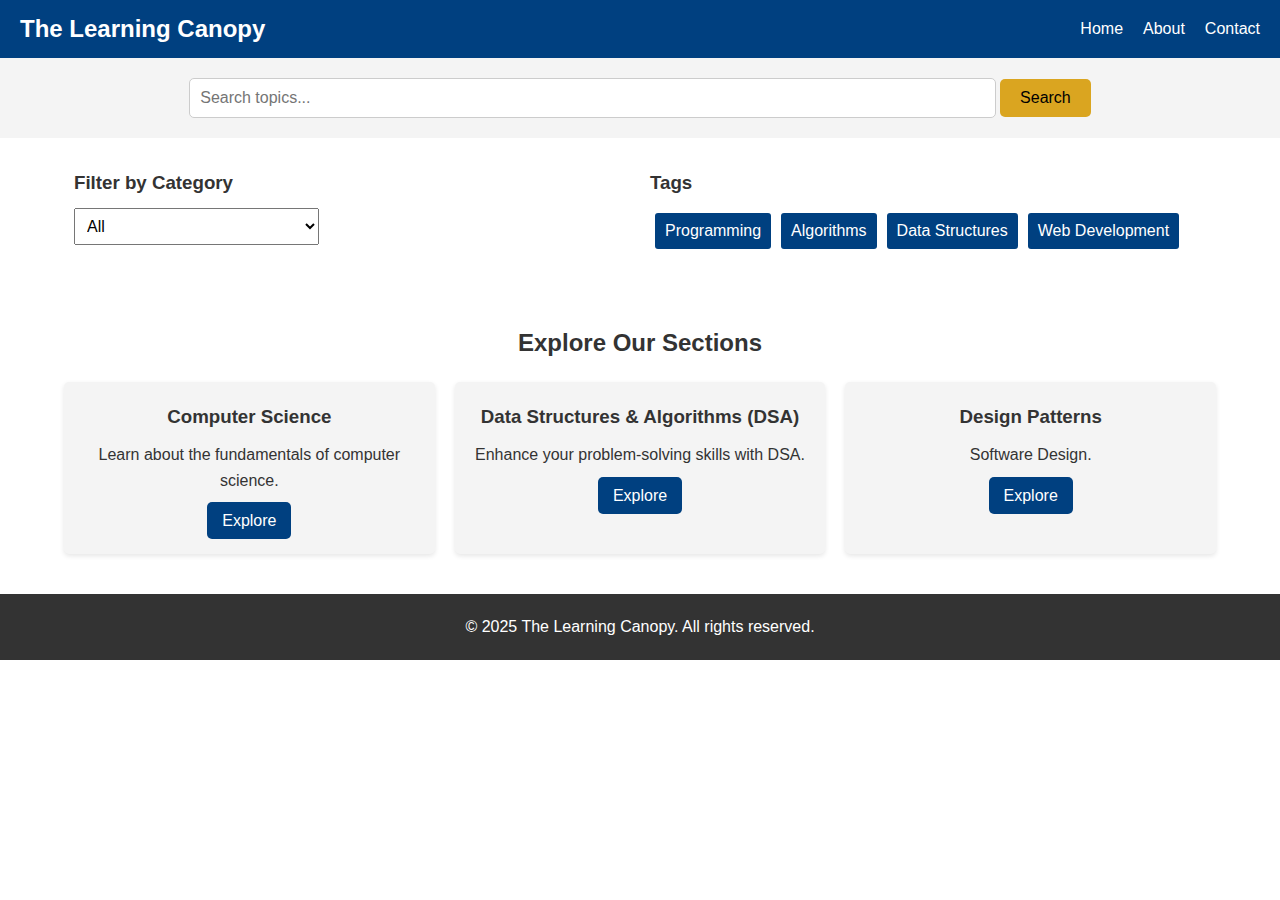
==== index.html @ ccc467a1 "design patterns added" ====
<!DOCTYPE html>
<html lang="en">
  <head>
    <meta charset="UTF-8" />
    <!-- Ensure proper scaling on all devices -->
    <meta name="viewport" content="width=device-width, initial-scale=1.0" />
    <title>The Learning Canopy</title>
    <link rel="stylesheet" href="styles.css" />
  </head>
  <body>
    <!-- Navigation Bar -->
    <nav class="navbar">
      <div class="logo">
        <a href="#">The Learning Canopy</a>
      </div>
      <!-- Hamburger Menu Icon for Mobile -->
      <div class="menu-toggle" id="mobile-menu">
        <span class="bar"></span>
        <span class="bar"></span>
        <span class="bar"></span>
      </div>
      <ul class="nav-menu">
        <li class="nav-item"><a href="#" class="nav-link">Home</a></li>
        <li class="nav-item"><a href="#" class="nav-link">About</a></li>
        <li class="nav-item"><a href="#" class="nav-link">Contact</a></li>
      </ul>
    </nav>

    <!-- Search Section -->
    <section class="search-section">
      <div class="container">
        <input type="text" id="search-input" placeholder="Search topics..." />
        <button id="search-btn">Search</button>
      </div>
    </section>

    <!-- Filters and Tags Section -->
    <section class="filters-section">
      <div class="container">
        <div class="filters">
          <h3>Filter by Category</h3>
          <select id="category-filter">
            <option value="all">All</option>
            <option value="computer-science">Computer Science</option>
            <option value="dsa">Data Structures &amp; Algorithms</option>
            <!-- Add more options as needed -->
          </select>
        </div>
        <div class="tags">
          <h3>Tags</h3>
          <div class="tag-list">
            <span class="tag">Programming</span>
            <span class="tag">Algorithms</span>
            <span class="tag">Data Structures</span>
            <span class="tag">Web Development</span>
            <!-- Add more tags as needed -->
          </div>
        </div>
      </div>
    </section>

    <!-- Main Sections (Cards) -->
    <section class="sections">
      <div class="container">
        <h2>Explore Our Sections</h2>
        <div class="cards">
          <!-- Card for Computer Science Section -->
          <div class="card">
            <h3>Computer Science</h3>
            <p>Learn about the fundamentals of computer science.</p>
            <a href="./cs.html" target="_blank" class="card-link">Explore</a>
          </div>
          <!-- Card for Data Structures & Algorithms Section -->
          <div class="card">
            <h3>Data Structures &amp; Algorithms (DSA)</h3>
            <p>Enhance your problem-solving skills with DSA.</p>
            <a href="./dsa.html" target="_blank" class="card-link">Explore</a>
          </div>
          <!-- Placeholder Card for Future Sections -->
          <div class="card">
            <h3>Design Patterns</h3>
            <p>Software Design.</p>
            <a href="./designpatterns.html" target="_blank" class="card-link"
              >Explore</a
            >
          </div>
        </div>
      </div>
    </section>

    <!-- Footer -->
    <footer>
      <div class="container">
        <p>&copy; 2025 The Learning Canopy. All rights reserved.</p>
      </div>
    </footer>

    <!-- Link to the JavaScript file -->
    <script src="script.js"></script>
  </body>
</html>
---- styles.css ----
/* Reset some basic styles */
* {
  margin: 0;
  padding: 0;
  box-sizing: border-box;
}

body {
  font-family: Arial, sans-serif;
  line-height: 1.6;
  color: #333;
}

/* --- Navigation Bar --- */
.navbar {
  display: flex;
  justify-content: space-between;
  align-items: center;
  background: #004080;
  color: #fff;
  padding: 10px 20px;
}

.navbar .logo a {
  color: #fff;
  text-decoration: none;
  font-size: 1.5rem;
  font-weight: bold;
}

.navbar .nav-menu {
  list-style: none;
  display: flex;
}

.navbar .nav-item {
  margin-left: 20px;
}

.navbar .nav-link {
  color: #fff;
  text-decoration: none;
}

/* Hamburger Menu */
.menu-toggle {
  display: none;
  flex-direction: column;
  cursor: pointer;
}

.menu-toggle .bar {
  width: 25px;
  height: 3px;
  background-color: #fff;
  margin: 4px 0;
}

/* --- Search Section --- */
.search-section {
  background: #f4f4f4;
  padding: 20px 0;
}

.search-section .container {
  width: 90%;
  max-width: 1200px;
  margin: 0 auto;
  text-align: center;
}

#search-input {
  width: 70%;
  padding: 10px;
  font-size: 1rem;
  border: 1px solid #ccc;
  border-radius: 5px;
}

#search-btn {
  padding: 10px 20px;
  font-size: 1rem;
  border: none;
  background: goldenrod;
  color: black;
  border-radius: 5px;
  cursor: pointer;
}

/* --- Filters and Tags Section --- */
.filters-section {
  padding: 20px 0;
}

.filters-section .container {
  width: 90%;
  max-width: 1200px;
  margin: 0 auto;
  display: flex;
  flex-wrap: wrap;
  justify-content: space-between;
}

.filters,
.tags {
  flex: 1;
  margin: 10px;
}

.filters h3,
.tags h3 {
  margin-bottom: 10px;
}

#category-filter {
  padding: 8px;
  font-size: 1rem;
}

/* Tag List */
.tag-list {
  display: flex;
  flex-wrap: wrap;
}

.tag {
  background: #004080;
  color: #fff;
  padding: 5px 10px;
  margin: 5px;
  border-radius: 3px;
  cursor: pointer;
}

/* --- Sections (Cards) --- */
.sections {
  padding: 40px 0;
  background: #fff;
}

.sections .container {
  width: 90%;
  max-width: 1200px;
  margin: 0 auto;
}

.sections h2 {
  text-align: center;
  margin-bottom: 20px;
}

.cards {
  display: flex;
  flex-wrap: wrap;
  gap: 20px;
  justify-content: center;
}

.card {
  background: #f4f4f4;
  padding: 20px;
  flex: 1 1 300px;
  border-radius: 5px;
  text-align: center;
  box-shadow: 0 2px 5px rgba(0, 0, 0, 0.1);
}

.card h3 {
  margin-bottom: 10px;
}

.card p {
  margin-bottom: 15px;
}

.card-link {
  text-decoration: none;
  color: #fff;
  background: #004080;
  padding: 10px 15px;
  border-radius: 5px;
}

/* --- Footer --- */
footer {
  background: #333;
  color: #fff;
  text-align: center;
  padding: 20px 0;
}

/* --- Responsive Styles --- */
@media (max-width: 768px) {
  /* Navigation menu for mobile */
  .navbar .nav-menu {
    position: absolute;
    top: 60px;
    left: -100%;
    width: 100%;
    flex-direction: column;
    background: #004080;
    transition: left 0.3s ease-in-out;
  }

  .navbar .nav-menu.active {
    left: 0;
  }

  .navbar .nav-item {
    margin: 15px 0;
    text-align: center;
  }

  .menu-toggle {
    display: flex;
  }

  /* Stack filters vertically on smaller screens */
  .filters-section .container {
    flex-direction: column;
  }
}
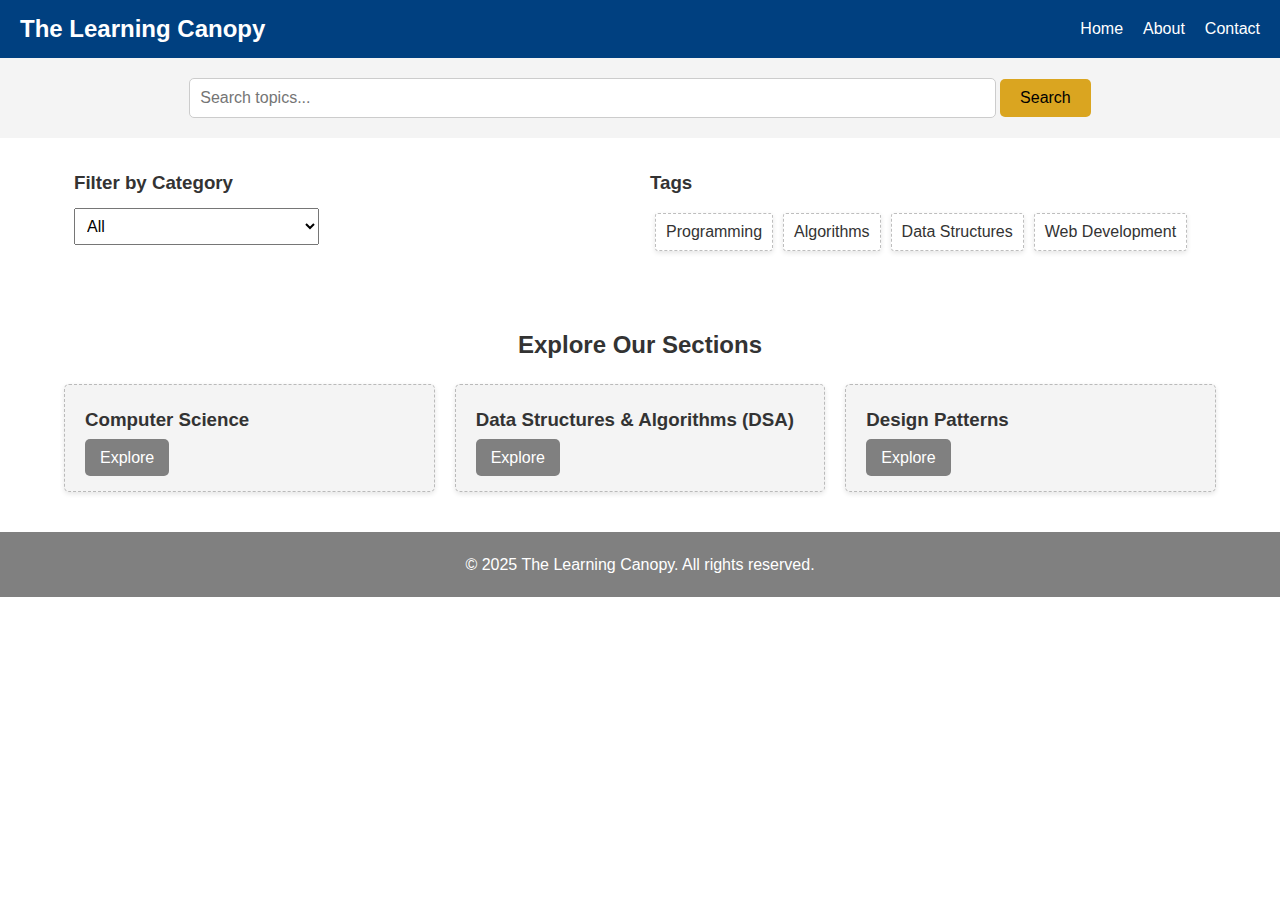
==== commit 0867337d: "theme light color" ====
--- a/index.html
+++ b/index.html
@@ -67,19 +67,19 @@
           <!-- Card for Computer Science Section -->
           <div class="card">
             <h3>Computer Science</h3>
-            <p>Learn about the fundamentals of computer science.</p>
+
             <a href="./cs.html" target="_blank" class="card-link">Explore</a>
           </div>
           <!-- Card for Data Structures & Algorithms Section -->
           <div class="card">
             <h3>Data Structures &amp; Algorithms (DSA)</h3>
-            <p>Enhance your problem-solving skills with DSA.</p>
+
             <a href="./dsa.html" target="_blank" class="card-link">Explore</a>
           </div>
           <!-- Placeholder Card for Future Sections -->
           <div class="card">
             <h3>Design Patterns</h3>
-            <p>Software Design.</p>
+
             <a href="./designpatterns.html" target="_blank" class="card-link"
               >Explore</a
             >
--- a/styles.css
+++ b/styles.css
@@ -124,12 +124,17 @@
 }
 
 .tag {
-  background: #004080;
-  color: #fff;
+  border: 1px dashed rgba(128, 128, 128, 0.508);
+  box-shadow: 0 2px 5px rgba(0, 0, 0, 0.1);
+  color: #333;
   padding: 5px 10px;
   margin: 5px;
   border-radius: 3px;
   cursor: pointer;
+  z-index: auto;
+}
+.tag:hover {
+  background-color: rgba(211, 211, 211, 0.436);
 }
 
 /* --- Sections (Cards) --- */
@@ -157,11 +162,11 @@
 }
 
 .card {
+  border: 1px dashed rgba(128, 128, 128, 0.5);
   background: #f4f4f4;
   padding: 20px;
   flex: 1 1 300px;
   border-radius: 5px;
-  text-align: center;
   box-shadow: 0 2px 5px rgba(0, 0, 0, 0.1);
 }
 
@@ -176,14 +181,14 @@
 .card-link {
   text-decoration: none;
   color: #fff;
-  background: #004080;
+  background: gray;
   padding: 10px 15px;
   border-radius: 5px;
 }
 
 /* --- Footer --- */
 footer {
-  background: #333;
+  background: gray;
   color: #fff;
   text-align: center;
   padding: 20px 0;
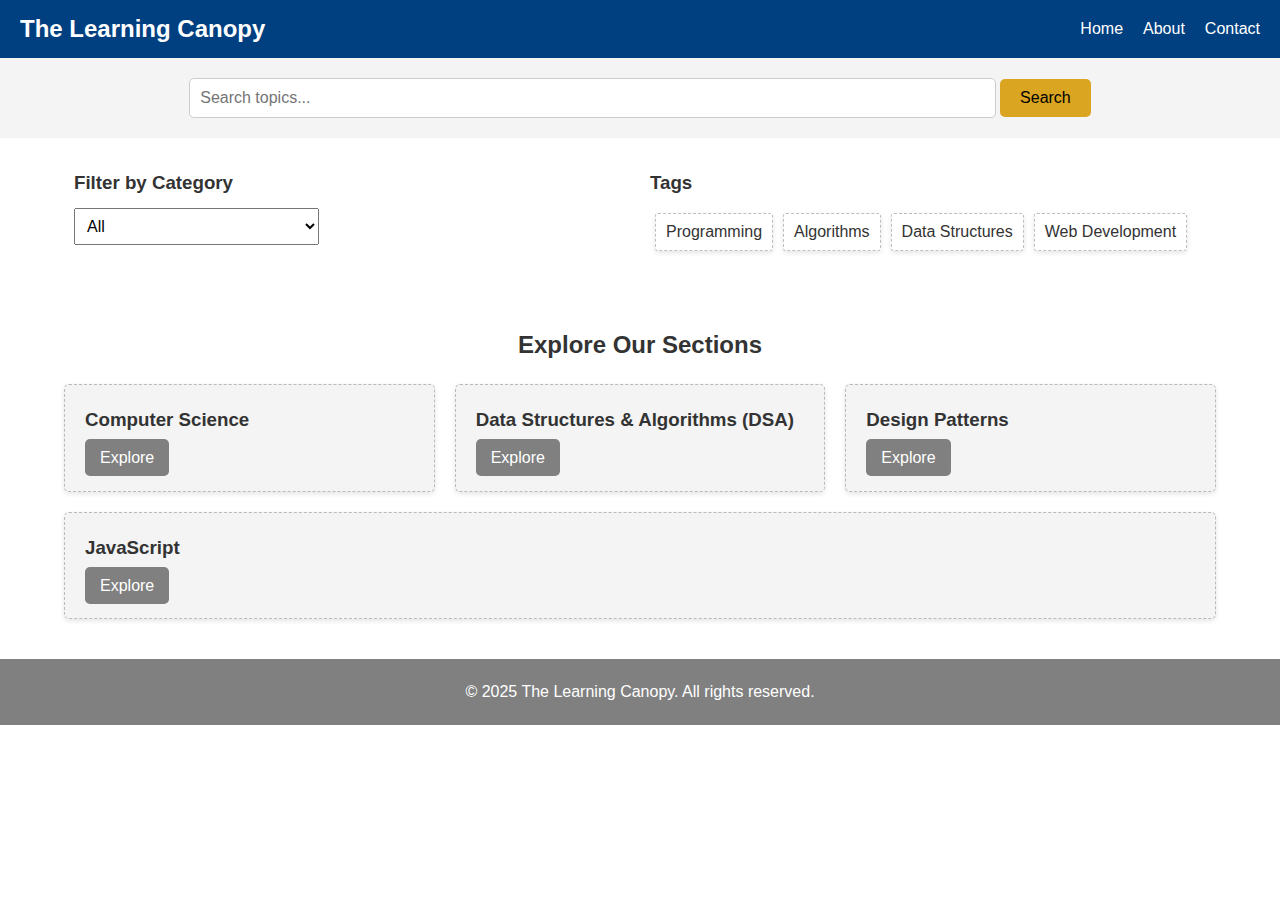
==== commit 23305a14: "js added" ====
--- a/index.html
+++ b/index.html
@@ -84,6 +84,13 @@
               >Explore</a
             >
           </div>
+          <div class="card">
+            <h3>JavaScript</h3>
+
+            <a href="./javascript.html" target="_blank" class="card-link"
+              >Explore</a
+            >
+          </div>
         </div>
       </div>
     </section>
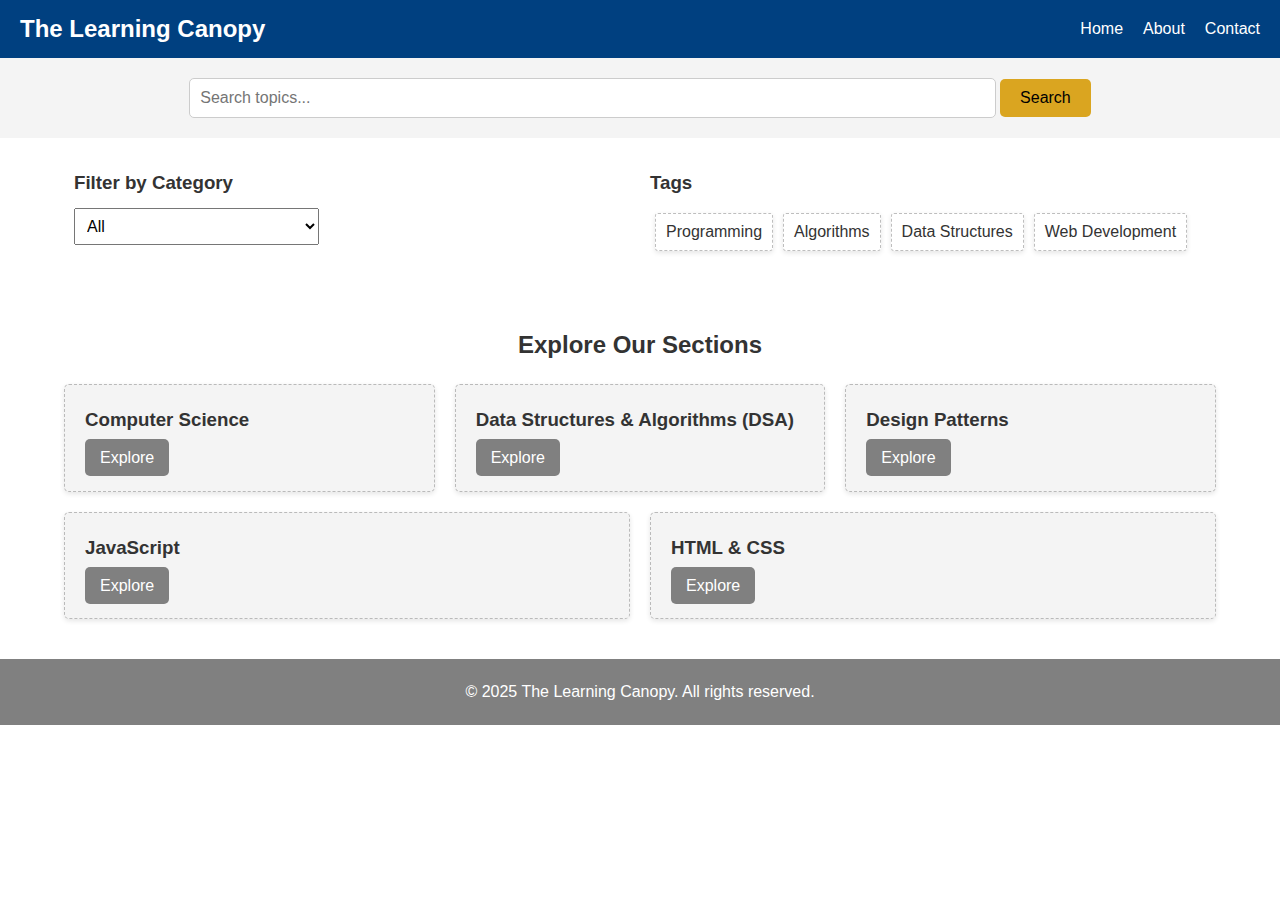
==== commit 9f158564: "html and css added" ====
--- a/index.html
+++ b/index.html
@@ -91,6 +91,13 @@
               >Explore</a
             >
           </div>
+          <div class="card">
+            <h3>HTML & CSS</h3>
+
+            <a href="./html&css.html" target="_blank" class="card-link"
+              >Explore</a
+            >
+          </div>
         </div>
       </div>
     </section>
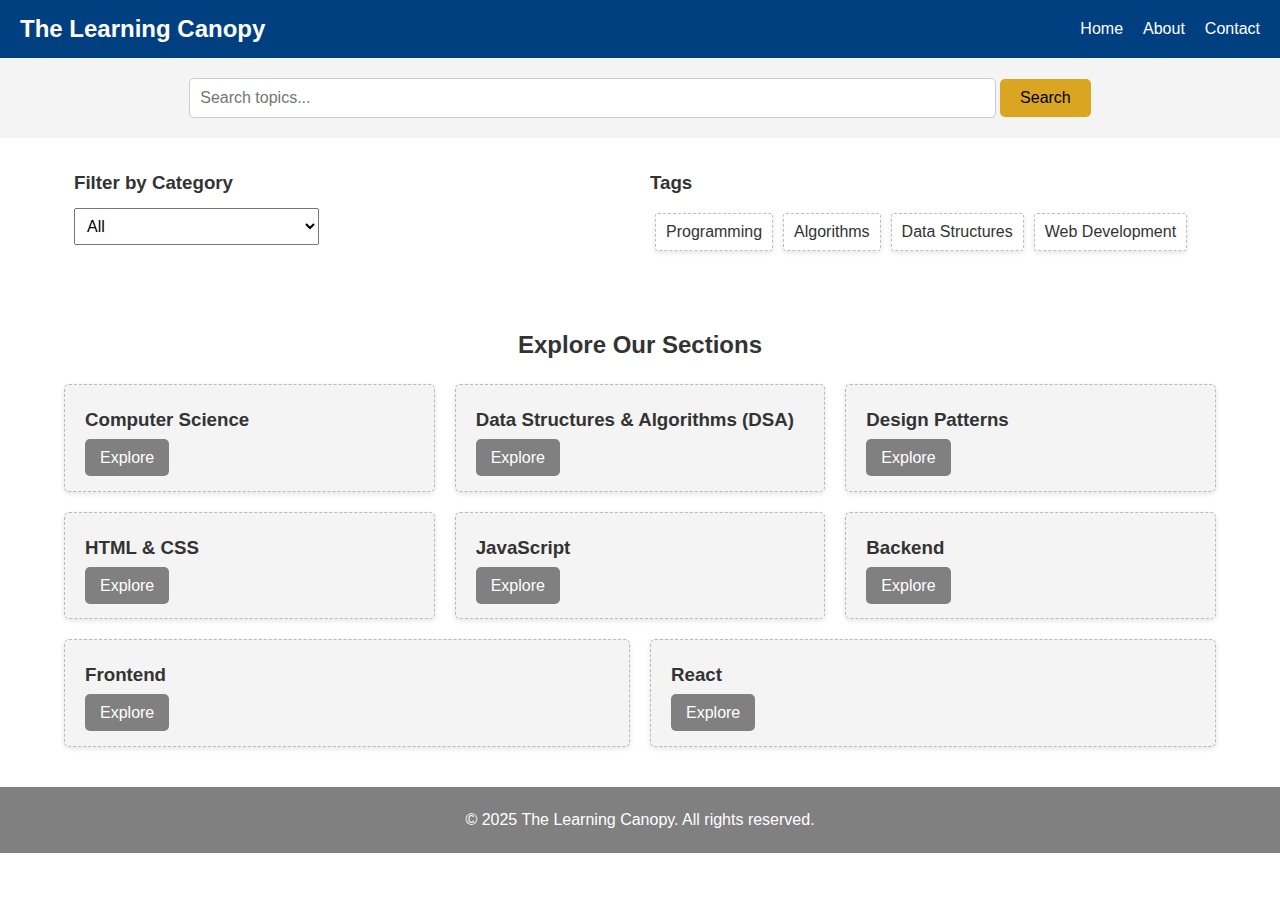
==== commit 4196bd50: "updated" ====
--- a/index.html
+++ b/index.html
@@ -43,7 +43,6 @@
             <option value="all">All</option>
             <option value="computer-science">Computer Science</option>
             <option value="dsa">Data Structures &amp; Algorithms</option>
-            <!-- Add more options as needed -->
           </select>
         </div>
         <div class="tags">
@@ -53,7 +52,6 @@
             <span class="tag">Algorithms</span>
             <span class="tag">Data Structures</span>
             <span class="tag">Web Development</span>
-            <!-- Add more tags as needed -->
           </div>
         </div>
       </div>
@@ -64,40 +62,7 @@
       <div class="container">
         <h2>Explore Our Sections</h2>
         <div class="cards">
-          <!-- Card for Computer Science Section -->
-          <div class="card">
-            <h3>Computer Science</h3>
-
-            <a href="./cs.html" target="_blank" class="card-link">Explore</a>
-          </div>
-          <!-- Card for Data Structures & Algorithms Section -->
-          <div class="card">
-            <h3>Data Structures &amp; Algorithms (DSA)</h3>
-
-            <a href="./dsa.html" target="_blank" class="card-link">Explore</a>
-          </div>
-          <!-- Placeholder Card for Future Sections -->
-          <div class="card">
-            <h3>Design Patterns</h3>
-
-            <a href="./designpatterns.html" target="_blank" class="card-link"
-              >Explore</a
-            >
-          </div>
-          <div class="card">
-            <h3>JavaScript</h3>
-
-            <a href="./javascript.html" target="_blank" class="card-link"
-              >Explore</a
-            >
-          </div>
-          <div class="card">
-            <h3>HTML & CSS</h3>
-
-            <a href="./html&css.html" target="_blank" class="card-link"
-              >Explore</a
-            >
-          </div>
+          <!-- Cards will be dynamically generated here -->
         </div>
       </div>
     </section>
@@ -111,5 +76,46 @@
 
     <!-- Link to the JavaScript file -->
     <script src="script.js"></script>
+    <script>
+      document.addEventListener("DOMContentLoaded", () => {
+        // Array of card objects containing the title and link for each card
+        const cardsData = [
+          { title: "Computer Science", link: "./cs.html" },
+          { title: "Data Structures & Algorithms (DSA)", link: "./dsa.html" },
+          { title: "Design Patterns", link: "./designpatterns.html" },
+          { title: "HTML & CSS", link: "./html&css.html" },
+          { title: "JavaScript", link: "./javascript.html" },
+          { title: "Backend", link: "./backend.html" },
+          { title: "Frontend", link: "./frontend.html" },
+          { title: "React", link: "./react.html" },
+        ];
+
+        // Select the container where the cards will be added
+        const cardsContainer = document.querySelector(".cards");
+
+        // Loop through the cardsData array and create each card dynamically
+        cardsData.forEach((card) => {
+          // Create the card div element
+          const cardDiv = document.createElement("div");
+          cardDiv.className = "card";
+
+          // Create and set up the card title element
+          const titleElement = document.createElement("h3");
+          titleElement.textContent = card.title;
+          cardDiv.appendChild(titleElement);
+
+          // Create and set up the card link element
+          const linkElement = document.createElement("a");
+          linkElement.href = card.link;
+          linkElement.target = "_blank";
+          linkElement.className = "card-link";
+          linkElement.textContent = "Explore";
+          cardDiv.appendChild(linkElement);
+
+          // Append the card to the cards container
+          cardsContainer.appendChild(cardDiv);
+        });
+      });
+    </script>
   </body>
 </html>
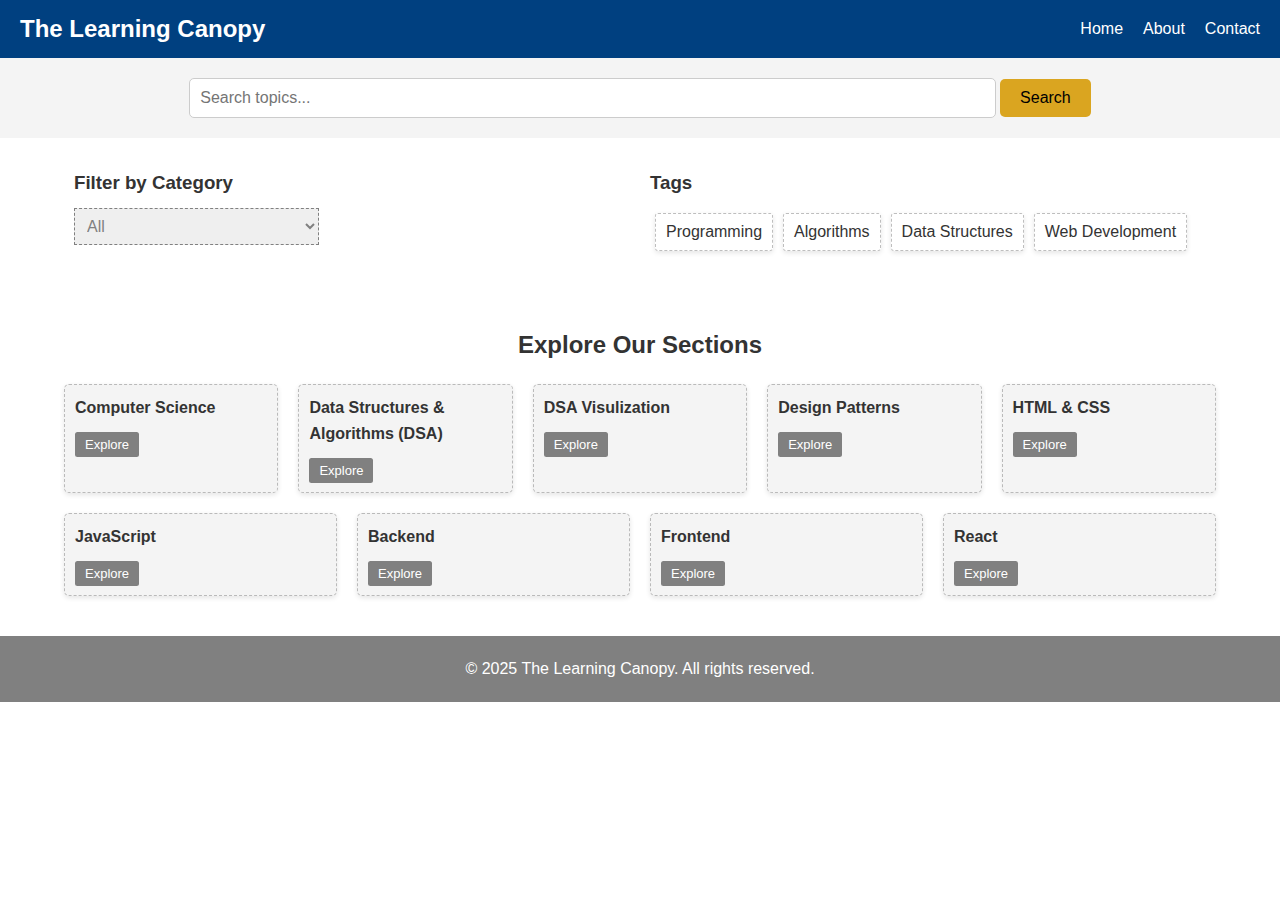
==== commit 74338ac6: "dsa viz added" ====
--- a/index.html
+++ b/index.html
@@ -82,6 +82,10 @@
         const cardsData = [
           { title: "Computer Science", link: "./cs.html" },
           { title: "Data Structures & Algorithms (DSA)", link: "./dsa.html" },
+          {
+            title: "DSA Visulization",
+            link: "https://dsa-viz-beta.vercel.app/",
+          },
           { title: "Design Patterns", link: "./designpatterns.html" },
           { title: "HTML & CSS", link: "./html&css.html" },
           { title: "JavaScript", link: "./javascript.html" },
--- a/styles.css
+++ b/styles.css
@@ -113,6 +113,8 @@
 }
 
 #category-filter {
+  border: 1px dashed;
+  color: gray;
   padding: 8px;
   font-size: 1rem;
 }
@@ -164,13 +166,15 @@
 .card {
   border: 1px dashed rgba(128, 128, 128, 0.5);
   background: #f4f4f4;
-  padding: 20px;
-  flex: 1 1 300px;
+  padding: 10px;
+  flex: 1 1 200px;
   border-radius: 5px;
   box-shadow: 0 2px 5px rgba(0, 0, 0, 0.1);
 }
 
 .card h3 {
+  font-size: medium;
+  color: #333;
   margin-bottom: 10px;
 }
 
@@ -179,11 +183,15 @@
 }
 
 .card-link {
+  font-size: small;
   text-decoration: none;
   color: #fff;
   background: gray;
-  padding: 10px 15px;
-  border-radius: 5px;
+  padding: 5px 10px;
+  border-radius: 2.5px;
+}
+.card-link:hover {
+  background: #004080;
 }
 
 /* --- Footer --- */
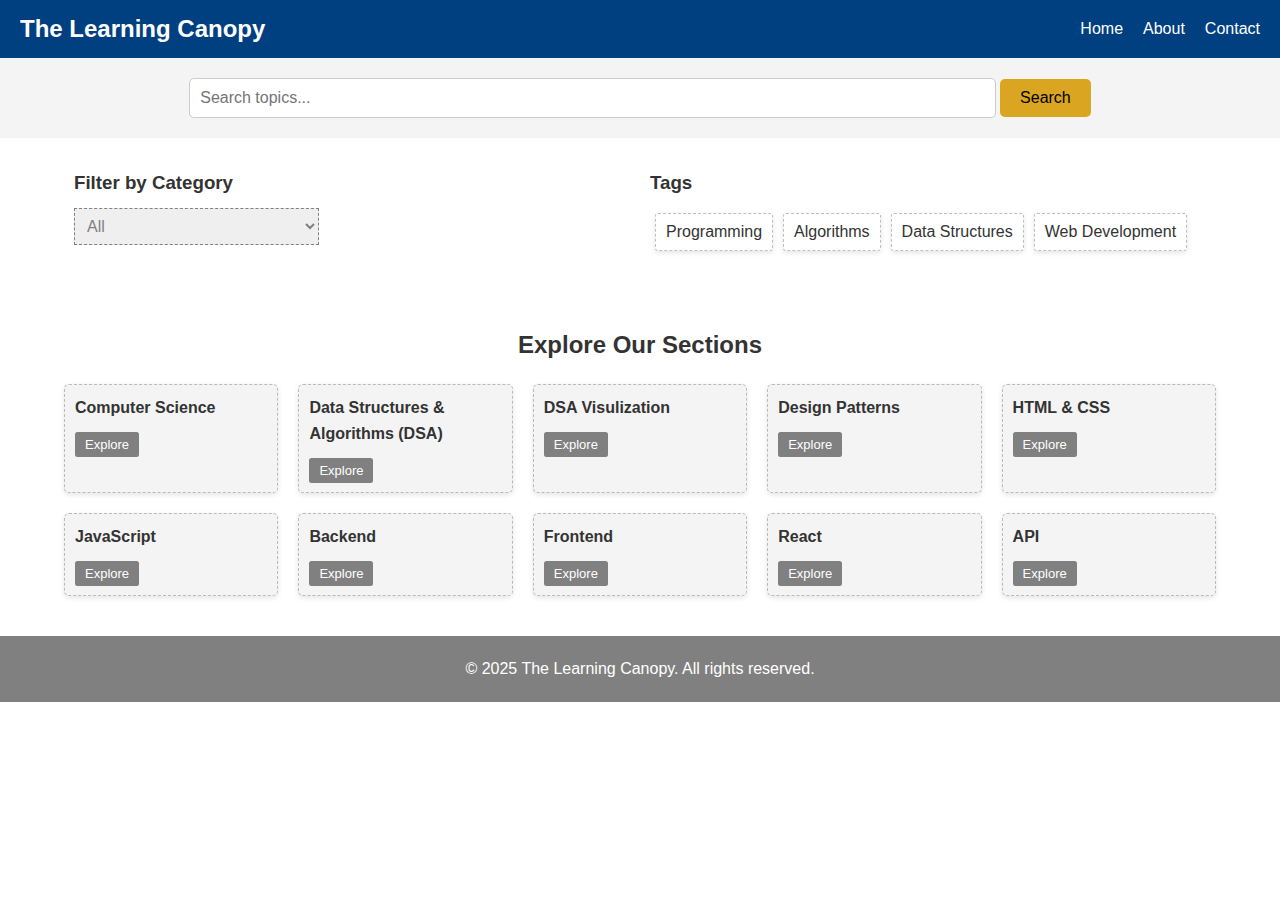
==== commit 8f0dc9e0: "api added" ====
--- a/index.html
+++ b/index.html
@@ -76,50 +76,5 @@
 
     <!-- Link to the JavaScript file -->
     <script src="script.js"></script>
-    <script>
-      document.addEventListener("DOMContentLoaded", () => {
-        // Array of card objects containing the title and link for each card
-        const cardsData = [
-          { title: "Computer Science", link: "./cs.html" },
-          { title: "Data Structures & Algorithms (DSA)", link: "./dsa.html" },
-          {
-            title: "DSA Visulization",
-            link: "https://dsa-viz-beta.vercel.app/",
-          },
-          { title: "Design Patterns", link: "./designpatterns.html" },
-          { title: "HTML & CSS", link: "./html&css.html" },
-          { title: "JavaScript", link: "./javascript.html" },
-          { title: "Backend", link: "./backend.html" },
-          { title: "Frontend", link: "./frontend.html" },
-          { title: "React", link: "./react.html" },
-        ];
-
-        // Select the container where the cards will be added
-        const cardsContainer = document.querySelector(".cards");
-
-        // Loop through the cardsData array and create each card dynamically
-        cardsData.forEach((card) => {
-          // Create the card div element
-          const cardDiv = document.createElement("div");
-          cardDiv.className = "card";
-
-          // Create and set up the card title element
-          const titleElement = document.createElement("h3");
-          titleElement.textContent = card.title;
-          cardDiv.appendChild(titleElement);
-
-          // Create and set up the card link element
-          const linkElement = document.createElement("a");
-          linkElement.href = card.link;
-          linkElement.target = "_blank";
-          linkElement.className = "card-link";
-          linkElement.textContent = "Explore";
-          cardDiv.appendChild(linkElement);
-
-          // Append the card to the cards container
-          cardsContainer.appendChild(cardDiv);
-        });
-      });
-    </script>
   </body>
 </html>
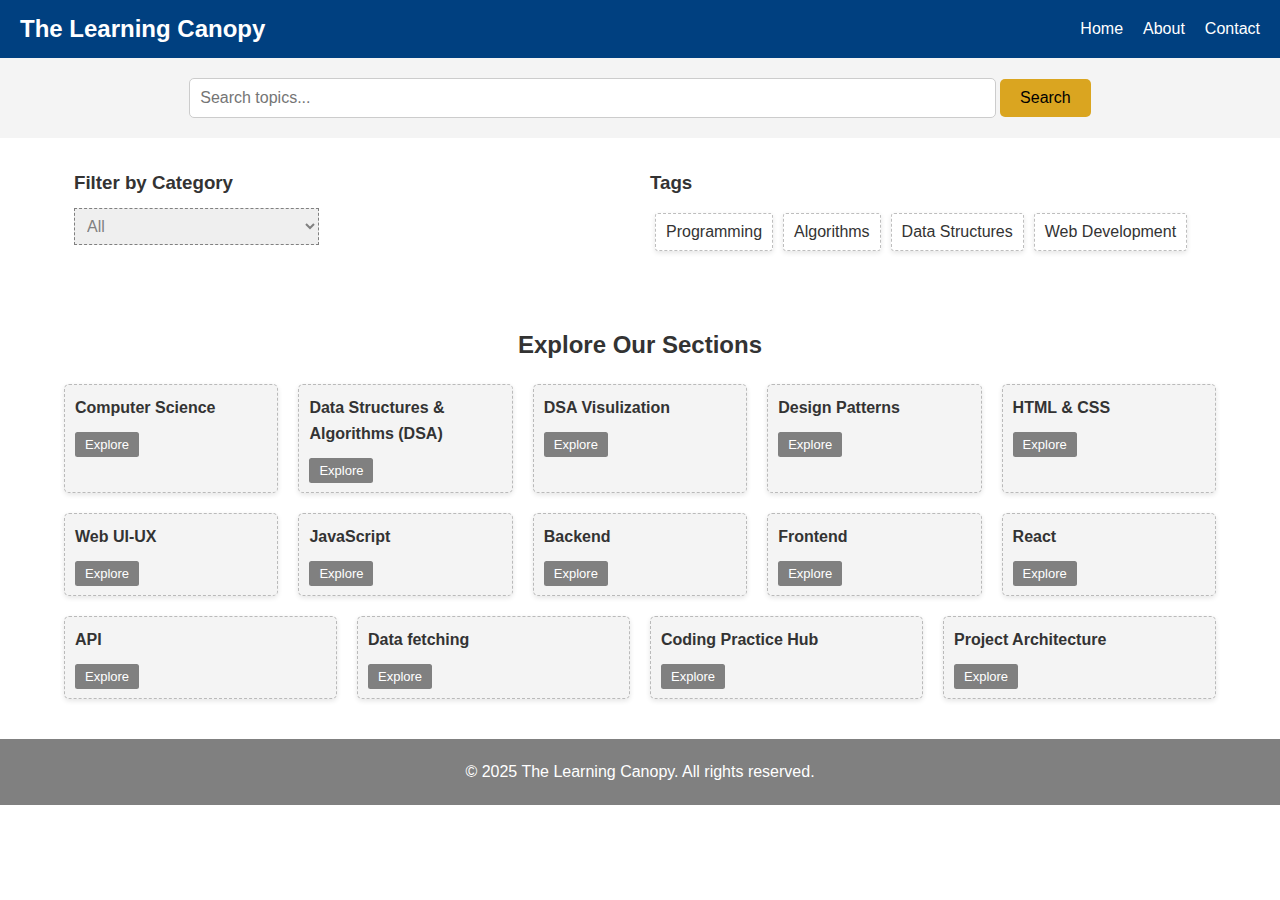
==== commit 0e20cfa7: "practice" ====
--- a/index.html
+++ b/index.html
@@ -66,7 +66,6 @@
         </div>
       </div>
     </section>
-
     <!-- Footer -->
     <footer>
       <div class="container">
